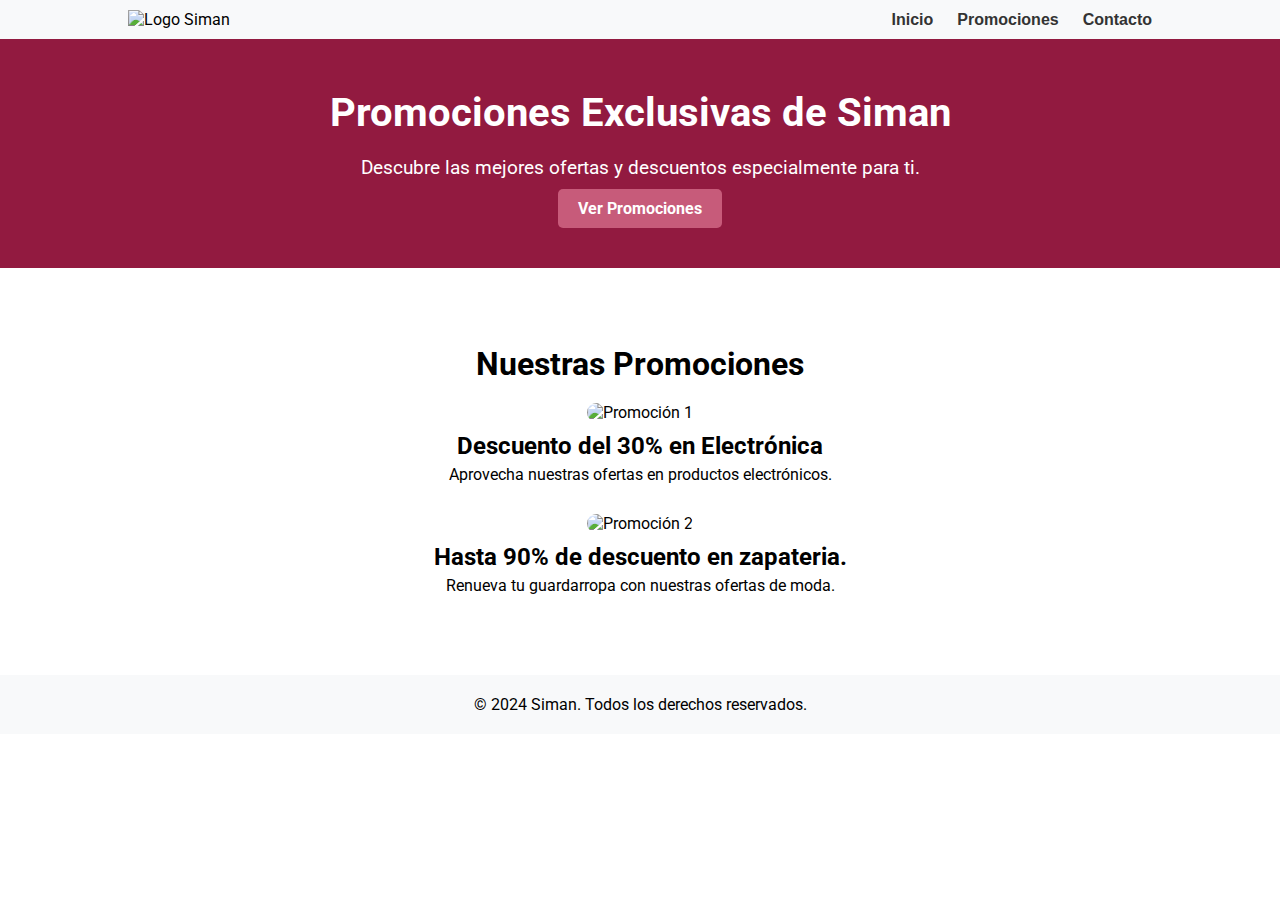
==== index.html @ 22453dd9 "first commit" ====
<!DOCTYPE html>
<html lang="es">
<head>
    <meta charset="UTF-8">
    <meta name="viewport" content="width=device-width, initial-scale=1.0">
    <title>Siman - Promociones Exclusivas</title>
    <link rel="stylesheet" href="css/main.css">
</head>
<body>
    <header>
        <div class="container">
            <img src="https://res.cloudinary.com/dp8gxg4mp/image/upload/v1722573781/logosiman_g0axvj.png" alt="Logo Siman" class="logo">
            <nav>
                <ul>
                    <li><a href="index.html">Inicio</a></li>
                    <li><a href="promociones.html">Promociones</a></li>
                    <li><a href="contacto.html">Contacto</a></li>
                </ul>
            </nav>
        </div>
    </header>
    <main>
        <section class="section">
            <div class="container">
                <h1>Promociones Exclusivas de Siman</h1>
                <p>Descubre las mejores ofertas y descuentos especialmente para ti.</p>
                <a href="promociones.html" class="cta-button">Ver Promociones</a>
            </div>
        </section>
        <section class="promociones">
            <div class="container">
                <h2>Nuestras Promociones</h2>
                <div class="promocion">
                    <img src="https://res.cloudinary.com/dp8gxg4mp/image/upload/v1722573858/Promocion1_pn605u.webp" alt="Promoción 1">
                    <h3>Descuento del 30% en Electrónica</h3>
                    <p>Aprovecha nuestras ofertas en productos electrónicos.</p>
                </div>
                <div class="promocion">
                    <img src="https://res.cloudinary.com/dp8gxg4mp/image/upload/v1722574039/Promocion2_dgt6ce.webp" alt="Promoción 2">
                    <h3>Hasta 90% de descuento en zapateria.</h3>
                    <p>Renueva tu guardarropa con nuestras ofertas de moda.</p>
                </div>
            </div>
        </section>
    </main>
    <footer>
        <div class="container">
            <p>&copy; 2024 Siman. Todos los derechos reservados.</p>
        </div>
    </footer>
</body>
</html>
---- css/main.css ----
@import url('https://fonts.googleapis.com/css2?family=Roboto:ital,wght@0,100;0,300;0,400;0,500;0,700;0,900;1,100;1,300;1,400;1,500;1,700;1,900&display=swap');

body {
    font-family: 'Roboto', sans-serif;
    margin: 0;
    padding: 0;
    box-sizing: border-box;
}

.header, .section, .promociones, .contact-form, footer {
    width: 100%;
}

.container {
    width: 90%;
    max-width: 80%;
    margin: 0 auto;
}

header {
    background-color: #f8f9fa;
    padding: 10px 0;
}

.logo {
    width: 150px;
    display: inline-block;
}

nav {
    display: inline-block;
    float: right;
}

nav ul {
    list-style-type: none;
    margin: 0;
    padding: 0;
}

nav ul li {
    display: inline;
    margin-left: 20px;
}

nav ul li a {
    text-decoration: none;
    color: #333;
    font-weight: bold;
    font-family: 'Montserrat', sans-serif;
}

.section {
    background-color: #921A40;
    color: white;
    text-align: center;
    padding: 50px 0;
}

.section h1 {
    font-size: 2.5rem;
    margin: 0;
}

.section p {
    font-size: 1.2rem;
    margin: 20px 0;
}

.cta-button {
    background-color: #C75B7A;
    color: white;
    padding: 10px 20px;
    text-decoration: none;
    font-weight: bold;
    border-radius: 5px;
}

.promociones {
    padding: 50px 0;
    text-align: center;
}

.promociones h2 {
    font-size: 2rem;
    margin-bottom: 20px;
}

.promocion {
    margin-bottom: 30px;
}

.promocion img {
    width: 100%;
    max-width: 60%;
    height: auto;
    border-radius: 10px;
}

.promocion h3 {
    margin: 10px 0 5px 0;
    font-size: 1.5rem;
}

.promocion p {
    margin: 0;
    font-size: 1rem;
}

.contact-form {
    padding: 50px 0;
    text-align: center;
}

.contact-form form {
    max-width: 40%;
    margin: 0 auto;
}

.contact-form label {
    display: block;
    margin-top: 10px;
    text-align: left;
}

.contact-form input, .contact-form textarea {
    width: 100%;
    padding: 10px;
    margin-top: 5px;
    margin-bottom: 20px;
    border: 1px solid #ccc;
    border-radius: 5px;
}

.contact-form button {
    background-color: #921A40;
    color: white;
    padding: 10px 20px;
    border: none;
    border-radius: 5px;
    cursor: pointer;
}

footer {
    background-color: #f8f9fa;
    padding: 20px 0;
    text-align: center;
}

footer p {
    margin: 0;
}
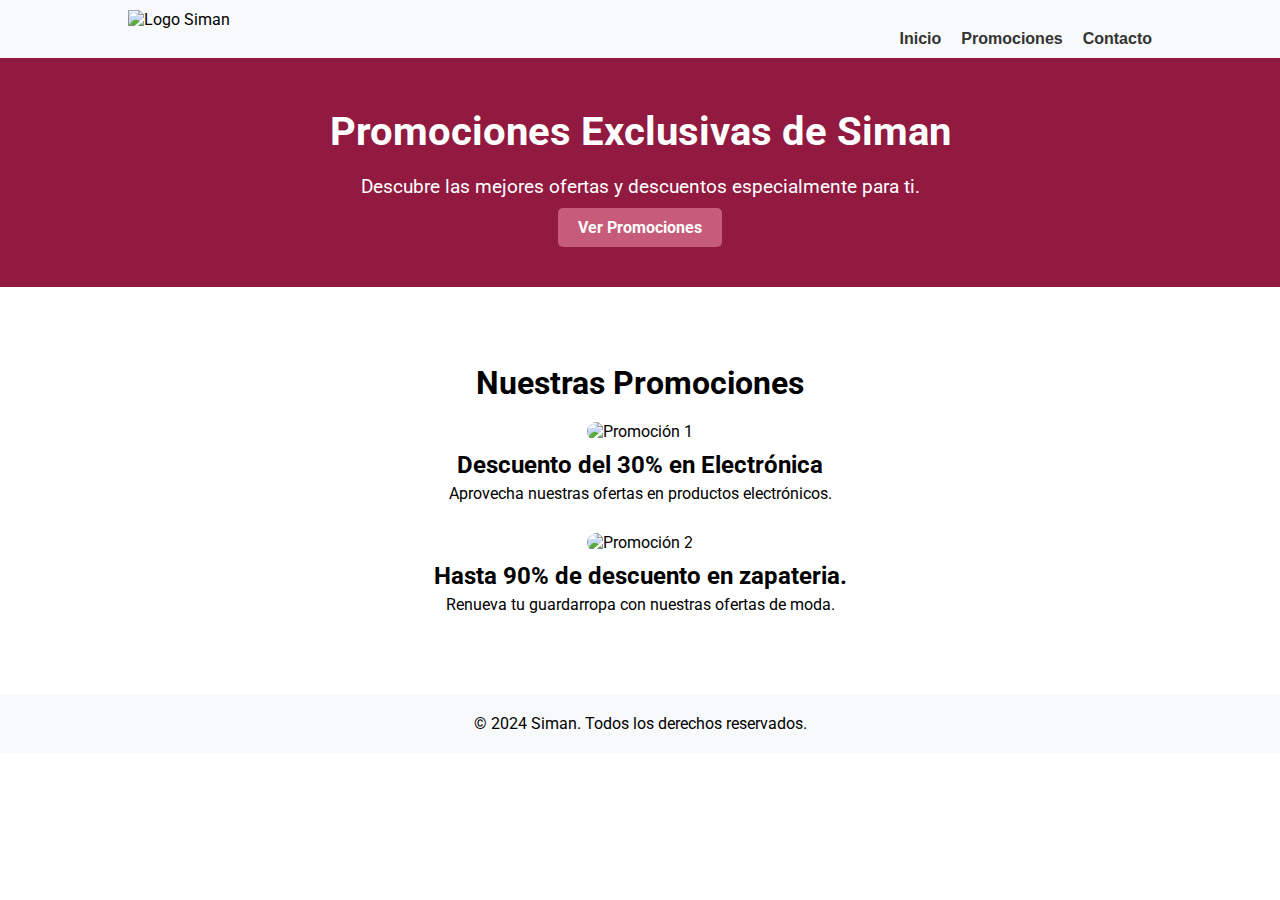
==== commit bddb1030: "Changed navbar" ====
--- a/index.html
+++ b/index.html
@@ -11,11 +11,13 @@
         <div class="container">
             <img src="https://res.cloudinary.com/dp8gxg4mp/image/upload/v1722573781/logosiman_g0axvj.png" alt="Logo Siman" class="logo">
             <nav>
-                <ul>
-                    <li><a href="index.html">Inicio</a></li>
-                    <li><a href="promociones.html">Promociones</a></li>
-                    <li><a href="contacto.html">Contacto</a></li>
-                </ul>
+                <div class="menu-toggle">
+                   <ul class="menu">
+                        <li><a href="index.html">Inicio</a></li>
+                        <li><a href="promociones.html">Promociones</a></li>
+                        <li><a href="contacto.html">Contacto</a></li>
+                    </ul>
+                </div>
             </nav>
         </div>
     </header>
--- a/css/main.css
+++ b/css/main.css
@@ -28,18 +28,18 @@
 }
 
 nav {
-    display: inline-block;
-    float: right;
+    display: flex;
+    justify-content: flex-end;
 }
 
 nav ul {
     list-style-type: none;
     margin: 0;
     padding: 0;
+    display: flex;
 }
 
 nav ul li {
-    display: inline;
     margin-left: 20px;
 }
 
@@ -49,6 +49,7 @@
     font-weight: bold;
     font-family: 'Montserrat', sans-serif;
 }
+
 
 .section {
     background-color: #921A40;
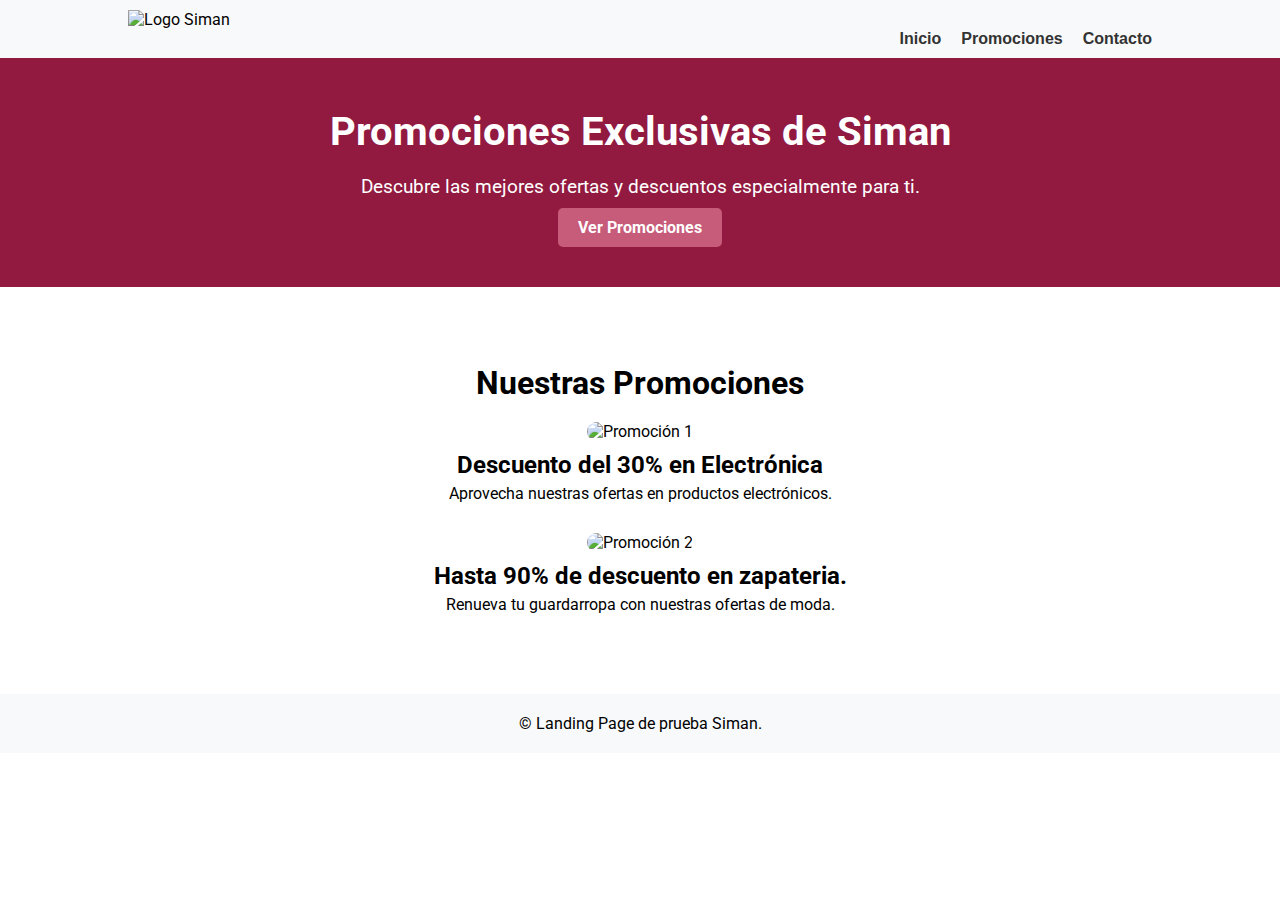
==== commit e96a8cf0: "Changed copyright" ====
--- a/index.html
+++ b/index.html
@@ -47,7 +47,7 @@
     </main>
     <footer>
         <div class="container">
-            <p>&copy; 2024 Siman. Todos los derechos reservados.</p>
+            <p>&copy; Landing Page de prueba Siman.</p>
         </div>
     </footer>
 </body>
